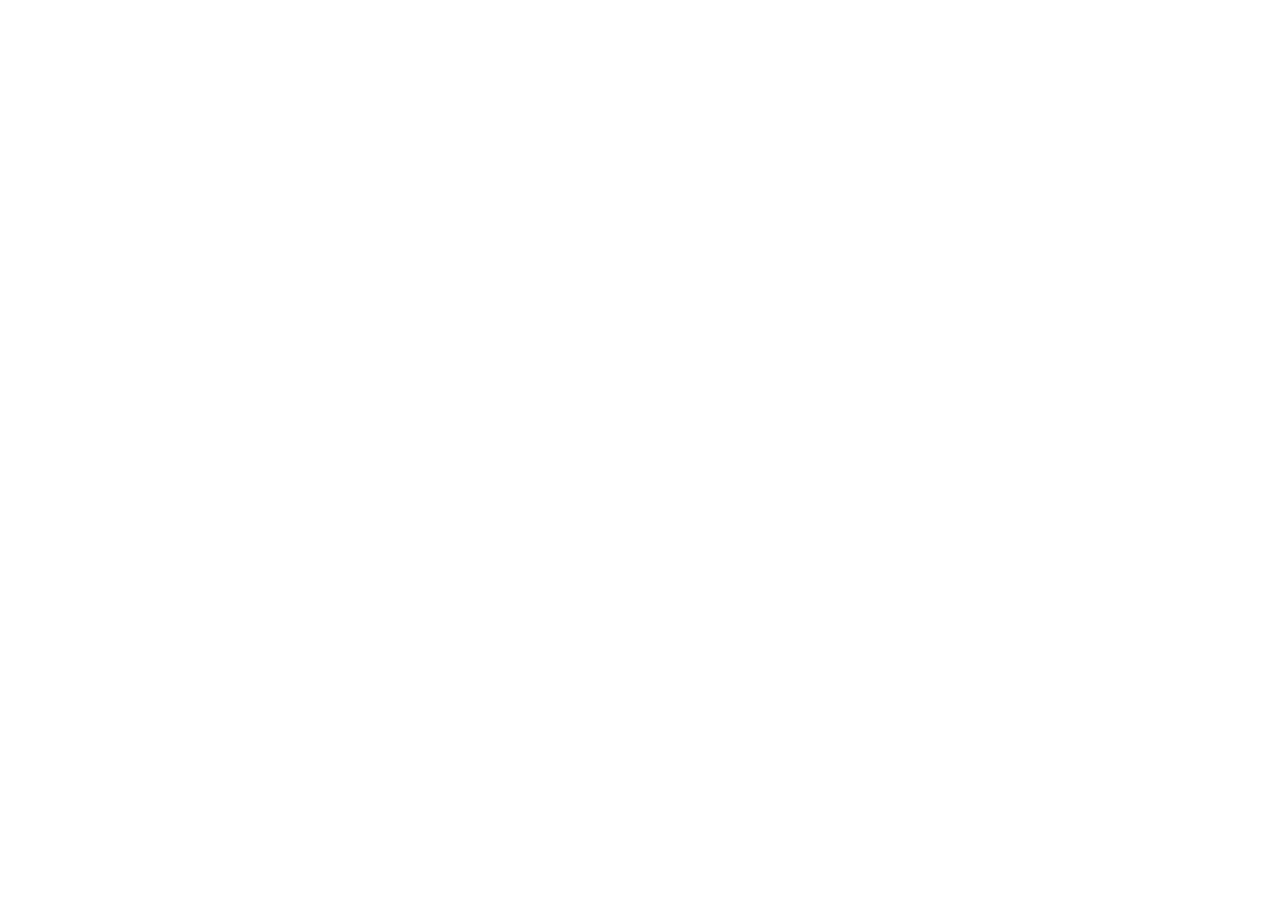
==== index.html @ 4838c39c "chore: :art: format añadida la estructura del codigo" ====
<!DOCTYPE html>
<html lang="en">
<head>
    <meta charset="UTF-8">
    <meta name="viewport" content="width=device-width, initial-scale=1.0">
    <title>Acme</title> 
    <link rel="stylesheet" href="css/style.css">
</head>
<body>
<script src="js/script.js"></script>
</body>
</html>
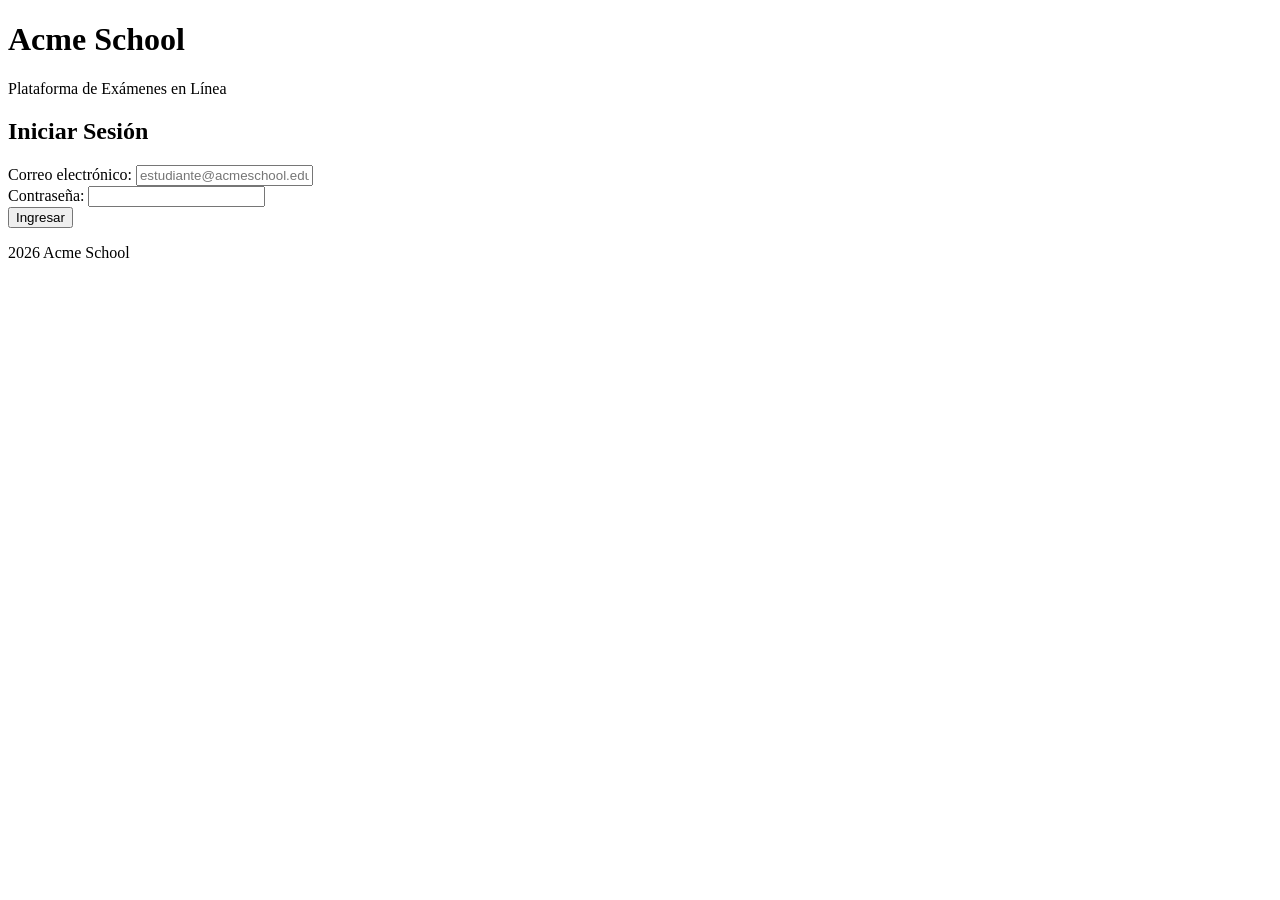
==== commit 81579a90: "feat: :sparkles: iniciar sesion añadida la estructura basica de la pagina index, donde iniciaran ses" ====
--- a/index.html
+++ b/index.html
@@ -1,12 +1,41 @@
 <!DOCTYPE html>
 <html lang="en">
 <head>
-    <meta charset="UTF-8">
-    <meta name="viewport" content="width=device-width, initial-scale=1.0">
-    <title>Acme</title> 
-    <link rel="stylesheet" href="css/style.css">
+  <meta charset="UTF-8">
+  <meta name="viewport" content="width=device-width, initial-scale=1.0">
+  <title>Acme School Iniciar Sesión</title>
+  <link rel="stylesheet" href="css/style.css">
 </head>
 <body>
-<script src="js/script.js"></script>
+  <header>
+    <h1>Acme School</h1>
+    <p>Plataforma de Exámenes en Línea</p>
+  </header>
+
+  <main>
+    <section id="login-section">
+      <h2>Iniciar Sesión</h2>
+      <form id="login-form">
+        <div>
+          <label for="email">Correo electrónico:</label>
+          <input type="email" id="email" name="email" placeholder="estudiante@acmeschool.edu" required>
+        </div>
+
+        <div>
+          <label for="password">Contraseña:</label>
+          <input type="password" id="password" name="password" required>
+        </div>
+
+        <button type="submit">Ingresar</button>
+      </form>
+      <p id="error-message" role="alert"></p>
+    </section>
+  </main>
+
+  <footer>
+    <p>2026 Acme School</p>
+  </footer>
+
+  <script src="js/script.js"></script>
 </body>
 </html>
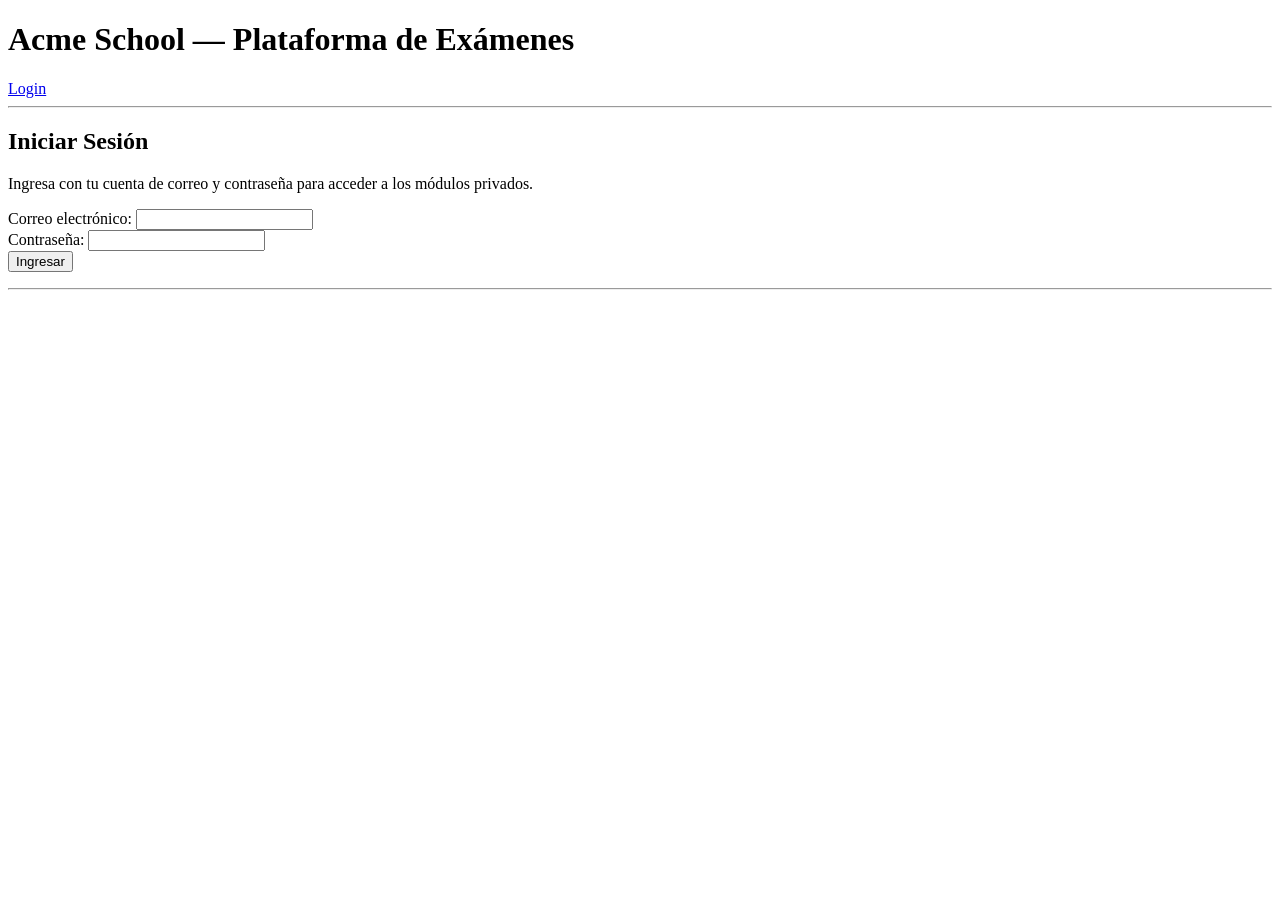
==== commit 4fdc45d1: "feat: :sparkles: Gestion de usuarios Me tomo todo el santo dia. Se añadio un link que lleva a la ges" ====
--- a/index.html
+++ b/index.html
@@ -6,36 +6,37 @@
   <title>Acme School Iniciar Sesión</title>
   <link rel="stylesheet" href="css/style.css">
 </head>
-<body>
+<body data-subpage="false">
   <header>
-    <h1>Acme School</h1>
-    <p>Plataforma de Exámenes en Línea</p>
+    <h1>Acme School — Plataforma de Exámenes</h1>
+    <nav>
+      <a href="index.html">Login</a>
+    </nav>
+    <hr>
   </header>
 
   <main>
-    <section id="login-section">
-      <h2>Iniciar Sesión</h2>
-      <form id="login-form">
-        <div>
-          <label for="email">Correo electrónico:</label>
-          <input type="email" id="email" name="email" placeholder="estudiante@acmeschool.edu" required>
-        </div>
+    <h2>Iniciar Sesión</h2>
+    <p>Ingresa con tu cuenta de correo y contraseña para acceder a los módulos privados.</p>
 
-        <div>
-          <label for="password">Contraseña:</label>
-          <input type="password" id="password" name="password" required>
-        </div>
+    <form id="login-form">
+      <div>
+        <label for="login-email">Correo electrónico:</label>
+        <input type="email" id="login-email" required>
+      </div>
+      <div>
+        <label for="login-password">Contraseña:</label>
+        <input type="password" id="login-password" required>
+      </div>
+      <button type="submit">Ingresar</button>
+    </form>
 
-        <button type="submit">Ingresar</button>
-      </form>
-      <p id="error-message" role="alert"></p>
-    </section>
+    <p id="login-error" role="alert"></p>
+
+    <hr>
   </main>
 
-  <footer>
-    <p>2026 Acme School</p>
-  </footer>
-
-  <script src="js/script.js"></script>
+  <script src="js/storage.js"></script>
+  <script src="js/auth.js"></script>
 </body>
 </html>
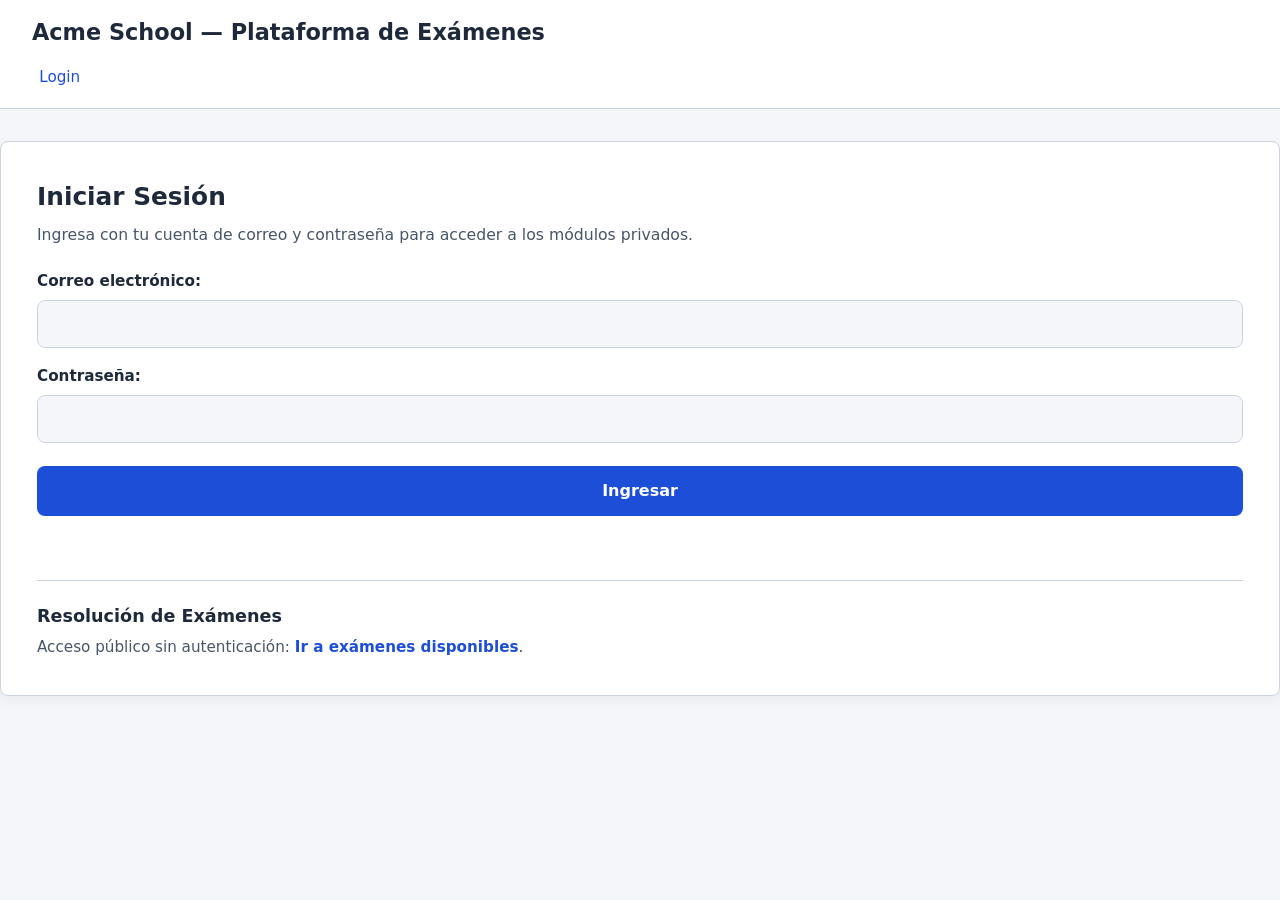
==== commit 45726784: "feat: :sparkles: Examenes añadida las paginas donde se trabajara la gestion de examenes y la realisa" ====
--- a/index.html
+++ b/index.html
@@ -33,10 +33,12 @@
 
     <p id="login-error" role="alert"></p>
 
-    <hr>
+    <h3>Resolución de Exámenes</h3>
+    <p>Acceso público sin autenticación: <a href="examenes.html">Ir a exámenes disponibles</a>.</p>
   </main>
 
   <script src="js/storage.js"></script>
   <script src="js/auth.js"></script>
+
 </body>
 </html>
--- a/css/style.css
+++ b/css/style.css
@@ -0,0 +1,230 @@
+:root {
+  --bg-page: #f4f6f9;
+  --bg-card: #ffffff;
+  --bg-subtle: #eef2f6;
+  --text-main: #1e293b;
+  --text-muted: #475569;
+  --accent: #1d4ed8;
+  --accent-hover: #1e40af;
+  --border: #cbd5e1;
+  --danger: #b91c1c;
+  --radius: 8px;
+}
+
+* {
+  box-sizing: border-box;
+}
+
+body {
+  margin: 0;
+  font-family: system-ui, -apple-system, BlinkMacSystemFont, "Segoe UI", Roboto, sans-serif;
+  background-color: var(--bg-page);
+  color: var(--text-main);
+  line-height: 1.5;
+}
+
+header {
+  background-color: var(--bg-card);
+  border-bottom: 1px solid var(--border);
+  padding: 1rem 2rem;
+}
+
+header h1 {
+  margin: 0 0 0.75rem;
+  font-size: 1.4rem;
+  color: var(--text-main);
+}
+
+header nav {
+  display: flex;
+  flex-wrap: wrap;
+  align-items: center;
+  gap: 0.5rem 0.9rem;
+  font-size: 0.95rem;
+}
+
+header nav span {
+  color: var(--text-muted);
+}
+
+header nav a {
+  color: var(--accent);
+  text-decoration: none;
+  font-weight: 500;
+  padding: 0.25rem 0.45rem;
+  border-radius: 4px;
+  transition: background-color 0.2s ease, color 0.2s ease;
+}
+
+header nav a:hover,
+header nav a:focus-visible {
+  background-color: var(--bg-subtle);
+  color: var(--accent-hover);
+  outline: none;
+}
+
+header hr,
+main hr {
+  display: none;
+}
+
+main {
+  width: 100%;
+  max-width: 1440px;
+  margin: 2rem auto;
+  padding: 0 1.5rem;
+}
+
+button {
+  font: inherit;
+  cursor: pointer;
+  border-radius: var(--radius);
+  border: 1px solid transparent;
+  padding: 0.65rem 1.25rem;
+  font-weight: 600;
+  transition: background-color 0.2s ease, transform 0.15s ease, border-color 0.2s ease, box-shadow 0.2s ease;
+}
+
+button:hover {
+  box-shadow: 0 2px 8px rgba(15, 23, 42, 0.08);
+}
+
+button:active {
+  transform: scale(0.98);
+}
+
+#logout-btn {
+  background-color: #ffffff;
+  color: var(--danger);
+  border-color: #fca5a5;
+  padding: 0.4rem 0.9rem;
+  font-size: 0.88rem;
+  font-weight: 600;
+  white-space: nowrap;
+}
+
+#logout-btn:hover {
+  background-color: #fef2f2;
+  border-color: var(--danger);
+}
+
+@media (max-width: 640px) {
+  header {
+    padding: 1rem;
+  }
+
+  header h1 {
+    font-size: 1.2rem;
+  }
+
+  main {
+    width: 100%;
+    margin: 1.25rem auto;
+    padding: 0 1rem;
+  }
+}
+
+main {
+  max-width: 1640px;
+  background-color: var(--bg-card);
+  border: 1px solid var(--border);
+  border-radius: var(--radius);
+  padding: 2.25rem;
+  box-shadow: 0 4px 14px rgba(15, 23, 42, 0.05);
+}
+
+main > h2 {
+  margin: 0 0 0.45rem;
+  font-size: 1.55rem;
+}
+
+main > p {
+  margin: 0 0 1.5rem;
+  color: var(--text-muted);
+  font-size: 0.98rem;
+}
+
+#login-form {
+  display: flex;
+  flex-direction: column;
+  gap: 1.1rem;
+}
+
+#login-form > div {
+  display: flex;
+  flex-direction: column;
+  gap: 0.4rem;
+}
+
+#login-form label {
+  font-size: 0.95rem;
+  font-weight: 600;
+  color: var(--text-main);
+}
+
+#login-form input {
+  width: 100%;
+  padding: 0.7rem 0.85rem;
+  font: inherit;
+  color: var(--text-main);
+  background-color: var(--bg-page);
+  border: 1px solid var(--border);
+  border-radius: var(--radius);
+  transition: border-color 0.2s ease, background-color 0.2s ease;
+}
+
+#login-form input:focus {
+  outline: none;
+  background-color: var(--bg-card);
+  border-color: var(--accent);
+}
+
+#login-form button[type="submit"] {
+  margin-top: 0.35rem;
+  width: 100%;
+  padding: 0.75rem 1.25rem;
+  background-color: var(--accent);
+  color: #ffffff;
+  font-weight: 600;
+}
+
+#login-form button[type="submit"]:hover {
+  background-color: var(--accent-hover);
+}
+
+#login-error {
+  margin: 0.9rem 0 0;
+  min-height: 1.25rem;
+  color: var(--danger);
+  font-size: 0.92rem;
+  font-weight: 500;
+}
+
+main > h3 {
+  margin: 1.85rem 0 0.45rem;
+  padding-top: 1.35rem;
+  border-top: 1px solid var(--border);
+  font-size: 1.1rem;
+}
+
+main > h3 + p {
+  margin: 0;
+  font-size: 0.95rem;
+  color: var(--text-muted);
+}
+
+main > h3 + p a {
+  color: var(--accent);
+  font-weight: 600;
+  text-decoration: none;
+}
+
+main > h3 + p a:hover {
+  text-decoration: underline;
+}
+
+@media (max-width: 640px) {
+  main {
+    padding: 1.35rem;
+  }
+}
